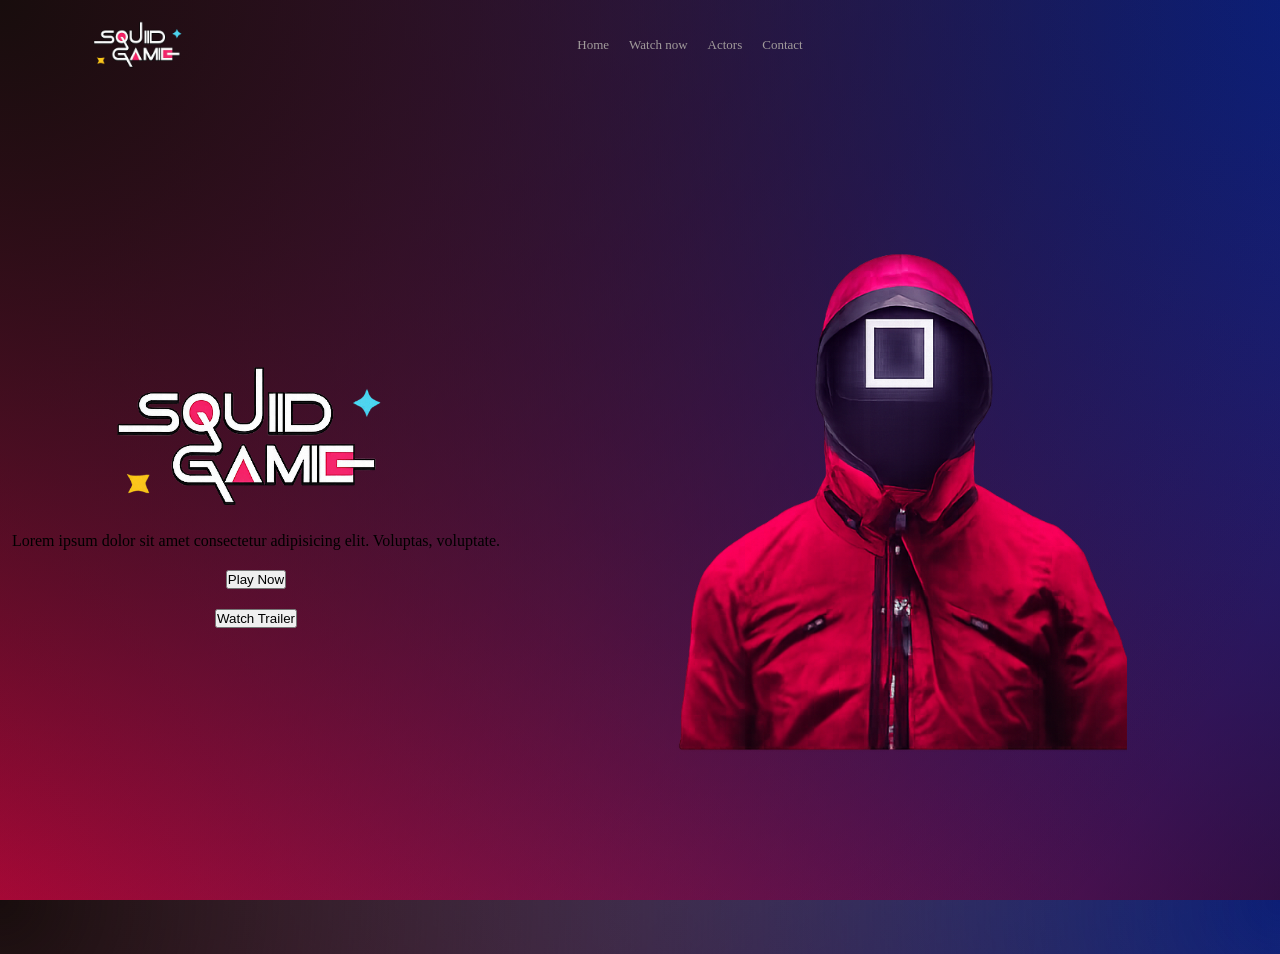
==== Easy/index.html @ efa6f4a0 "assignment 3" ====
<!DOCTYPE html>
<html lang="en">
<head>
    <meta charset="UTF-8">
    <meta name="viewport" content="width=device-width, initial-scale=1.0">
    <title>Document</title>
    <link
  href="https://cdn.jsdelivr.net/npm/remixicon@4.9.0/fonts/remixicon.css"
  rel="stylesheet"
/>
    <link rel="stylesheet" href="style.css">
</head>
<body>

    <header>
        <nav>
            <img src="./logo.png" alt="">
            <ul>
                <li><a href="#">Home</a></li>
                <li><a href="#">Watch now</a></li>
                <li><a href="#">Actors</a></li>
                <li><a href="#">Contact</a></li>
            </ul>
            <span><i class="ri-menu-line"></i></span>
        </nav>
    </header>

    <section class="main">
        <div class="left">
            <img src="./logo.png" alt="">
            <p>Lorem ipsum dolor sit amet consectetur adipisicing elit. Voluptas, voluptate.</p>
            <button> <i class="ri-play-large-fill"></i>Play Now</button>
            <button><i class="ri-play-line"></i>Watch Trailer</button>
        </div>
        <div class="right">
            <div class="line">

            </div>
            <div class="social">
                <img src="" alt="">
                <img src="" alt="">
                <img src="" alt="">
            </div>
        </div>
    </section>

    <div class="cards">
        <div class="card">
            <img src="" alt="">
            <i class="ri-play-large-fill"></i>
        </div>

        <div class="card">
            <img src="" alt="">
            <i class="ri-play-large-fill"></i>
        </div>

        <div class="card">
            <img src="" alt="">
            <i class="ri-play-large-fill"></i>
        </div>
    </div>
    
</body>
</html>
---- Easy/style.css ----
* {
    margin: 0;
    padding: 0;
    box-sizing: border-box;

}

html,body {
    width: 100%;
    height: 100%;
    background: 
    radial-gradient(circle at top left, #180d0d 0%, transparent 90%),
    radial-gradient(circle at top right, #0b2080 0%, transparent 100%),
    radial-gradient(circle at bottom left, #f5064d 0%, transparent 120%),
    radial-gradient(circle at bottom right, #000000 0%, transparent 70%);
}

header {
    width: 100%;
    height: 10%;
}

header nav {
    width: 100%;
    height: 100%;
    display: flex;
    justify-content: space-between;
    align-items: center;
    padding: 3% 7%  3% 7% ;
 }

header nav img {
    width: 100px;
}

header nav ul {
    display: flex;
    gap: 20px;
    list-style: none;
}

header nav ul li {
    font-weight: 500;
    font-size: 13px;
}

header nav ul li a {
    text-decoration: none;

    color: rgb(161, 155, 155);
}

header nav span i {
    font-size: 22px;
    text-decoration: none;
    color: rgb(255, 255, 255);
}

.main {
    width: 100%;
    height: 90%;
    display: flex;
    justify-content: center;
    align-items: center;
}

.left {
    width: 40%;
    height: 100%;
    display: flex;
    flex-direction: column;
    justify-content: center;
    align-items: center;
    gap: 20px;
}

.left img {
    width: 300px;
}

.right {
    width: 60%;
    height: 100%;
    background-image: url("./Main.png");
    background-size: 60%;
    background-position: center;
    background-repeat: no-repeat;
}
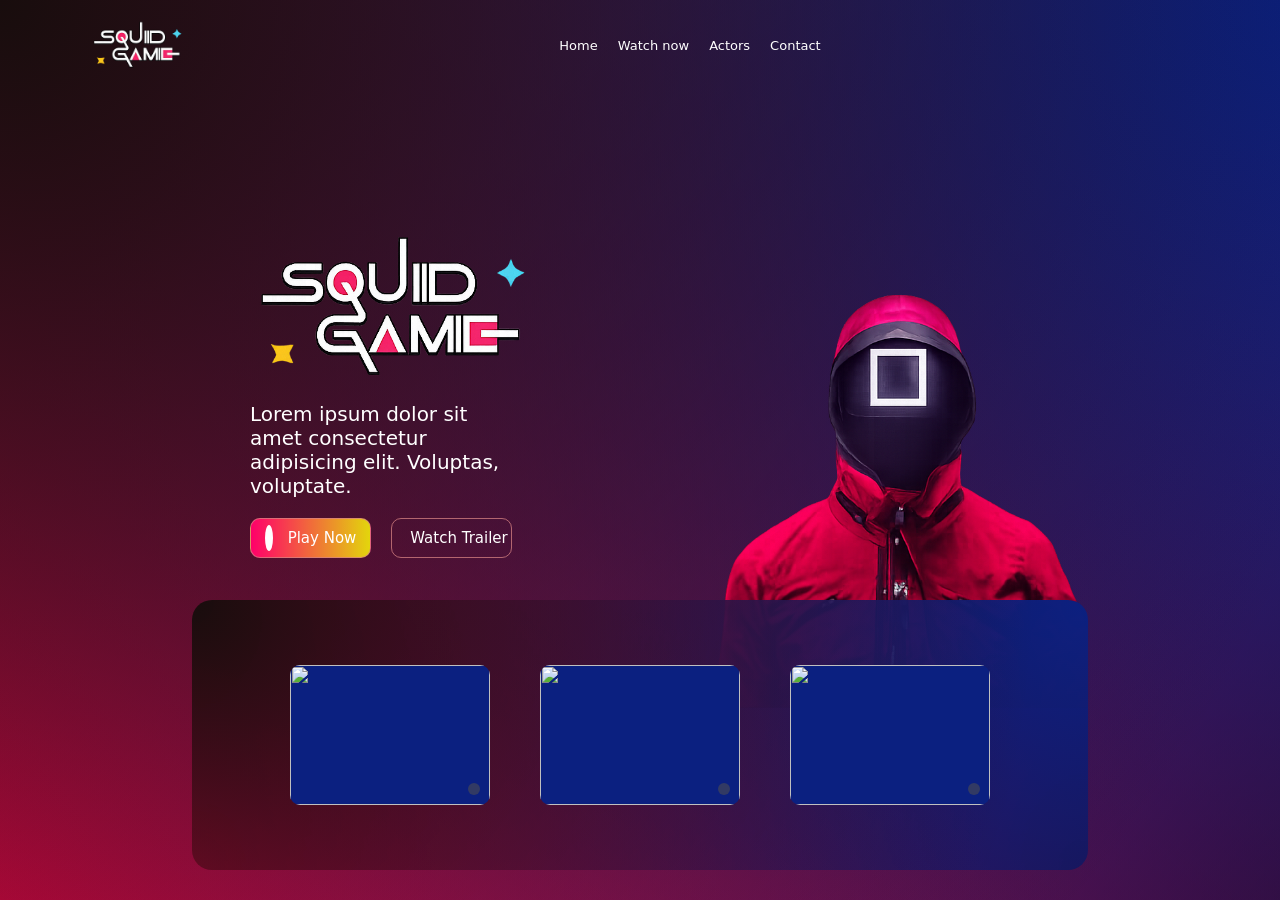
==== commit 85a58ecf: "Project updation" ====
--- a/Easy/index.html
+++ b/Easy/index.html
@@ -1,65 +1,66 @@
-<!DOCTYPE html>
+<!doctype html>
 <html lang="en">
-<head>
-    <meta charset="UTF-8">
-    <meta name="viewport" content="width=device-width, initial-scale=1.0">
+  <head>
+    <meta charset="UTF-8" />
+    <meta name="viewport" content="width=device-width, initial-scale=1.0" />
     <title>Document</title>
     <link
-  href="https://cdn.jsdelivr.net/npm/remixicon@4.9.0/fonts/remixicon.css"
-  rel="stylesheet"
-/>
-    <link rel="stylesheet" href="style.css">
-</head>
-<body>
-
+      href="https://cdn.jsdelivr.net/npm/remixicon@4.9.0/fonts/remixicon.css"
+      rel="stylesheet"
+    />
+    <link rel="stylesheet" href="style.css" />
+  </head>
+  <body>
     <header>
-        <nav>
-            <img src="./logo.png" alt="">
-            <ul>
-                <li><a href="#">Home</a></li>
-                <li><a href="#">Watch now</a></li>
-                <li><a href="#">Actors</a></li>
-                <li><a href="#">Contact</a></li>
-            </ul>
-            <span><i class="ri-menu-line"></i></span>
-        </nav>
+      <nav>
+        <img src="./logo.png" alt="" />
+        <ul>
+          <li><a href="#">Home</a></li>
+          <li><a href="#">Watch now</a></li>
+          <li><a href="#">Actors</a></li>
+          <li><a href="#">Contact</a></li>
+        </ul>
+        <span><i class="ri-menu-line"></i></span>
+      </nav>
     </header>
 
     <section class="main">
-        <div class="left">
-            <img src="./logo.png" alt="">
-            <p>Lorem ipsum dolor sit amet consectetur adipisicing elit. Voluptas, voluptate.</p>
-            <button> <i class="ri-play-large-fill"></i>Play Now</button>
-            <button><i class="ri-play-line"></i>Watch Trailer</button>
+      <div class="left">
+        <img src="./logo.png" alt="" />
+        <p>
+          Lorem ipsum dolor sit amet consectetur adipisicing elit. Voluptas,
+          voluptate.
+        </p>
+        <div class="button">
+          <button><i class="ri-play-large-fill"></i>Play Now</button>
+          <button><i class="ri-play-line"></i>Watch Trailer</button>
         </div>
-        <div class="right">
-            <div class="line">
-
-            </div>
-            <div class="social">
-                <img src="" alt="">
-                <img src="" alt="">
-                <img src="" alt="">
-            </div>
+      </div>
+      <div class="right">
+        <div class="line"></div>
+        <div class="social">
+          <img src="" alt="" />
+          <img src="" alt="" />
+          <img src="" alt="" />
         </div>
+      </div>
     </section>
 
     <div class="cards">
-        <div class="card">
-            <img src="" alt="">
-            <i class="ri-play-large-fill"></i>
-        </div>
+      <div class="card">
+        <img src="https://i.pinimg.com/736x/6f/c9/4e/6fc94ee795a8f2cc3c466e4ade8232fd.jpg" alt="" />
+        <i class="ri-play-large-fill"></i>
+      </div>
 
-        <div class="card">
-            <img src="" alt="">
-            <i class="ri-play-large-fill"></i>
-        </div>
+      <div class="card">
+        <img src="https://i.pinimg.com/736x/28/6a/63/286a63679137a390c96623691c83f7e6.jpg" alt="" />
+        <i class="ri-play-large-fill"></i>
+      </div>
 
-        <div class="card">
-            <img src="" alt="">
-            <i class="ri-play-large-fill"></i>
-        </div>
+      <div class="card">
+        <img src="https://i.pinimg.com/1200x/eb/4f/46/eb4f466d68c5b1f148876774d32545f8.jpg" alt="" />
+        <i class="ri-play-large-fill"></i>
+      </div>
     </div>
-    
-</body>
-</html>+  </body>
+</html>
--- a/Easy/style.css
+++ b/Easy/style.css
@@ -2,6 +2,7 @@
     margin: 0;
     padding: 0;
     box-sizing: border-box;
+    font-family: system-ui, -apple-system, BlinkMacSystemFont, 'Segoe UI', Roboto, Oxygen, Ubuntu, Cantarell, 'Open Sans', 'Helvetica Neue', sans-serif;
 
 }
 
@@ -47,7 +48,7 @@
 header nav ul li a {
     text-decoration: none;
 
-    color: rgb(161, 155, 155);
+    color: rgb(255, 255, 255);
 }
 
 header nav span i {
@@ -70,19 +71,112 @@
     display: flex;
     flex-direction: column;
     justify-content: center;
-    align-items: center;
+    align-items: left;
     gap: 20px;
+    padding-left: 250px;
+    padding-bottom: 200px;
 }
 
 .left img {
     width: 300px;
 }
 
+.left p {
+    
+    font-size: 20px;
+    color: rgb(255, 255, 255);
+}
+.button {
+    display: flex;
+    gap: 20px;
+}
+.button button{
+    width: 150px;
+    height: 40px;
+    background-color: transparent;
+    border: 1px solid rgba(214, 130, 130, 0.753);
+    color: rgb(255, 255, 255);
+    border-radius: 10px;
+    font-size: 15px;
+    cursor: pointer;
+}
+
+.button button:nth-child(1){
+    background: linear-gradient(90deg,rgb(255, 0, 106),rgba(255, 251, 6, 0.842));
+}
+
+.button button:nth-child(1) i{
+    color: rgb(0, 0, 0);
+    background-color: white;
+    border-radius: 50%;
+    padding: 4px;
+}
+
+.button button i{
+    margin-right: 15px;
+}
+
+
+
 .right {
     width: 60%;
     height: 100%;
     background-image: url("./Main.png");
-    background-size: 60%;
+    background-size: 50%;
     background-position: center;
     background-repeat: no-repeat;
 }
+
+
+.cards {
+    margin: 0px 15%;
+    position: absolute;
+    bottom: 30px;
+    left: 0px;
+    width: 70%;
+    height: 30%;
+    display: flex;
+    justify-content: center;
+    align-items: center;
+    gap: 50px;
+    background: 
+    radial-gradient(circle at top left, #180d0d 0%, transparent 90%),
+    radial-gradient(circle at top right, #0b2080 0%, transparent 100%),
+    radial-gradient(circle at bottom left, #f5064d 0%, transparent 120%),
+    radial-gradient(circle at bottom right, #000000 0%, transparent 70%);
+    border-radius: 20px;
+}
+
+.card {
+    width: 200px;
+    height: 140px;
+    background-color: #0b2080;
+    border-radius: 10px;
+    display: flex;
+    justify-content: center;
+    align-items: center;
+    position: relative;
+}
+
+.card img {
+    width: 100%;
+    height: 100%;
+    border-radius: 10px;
+    background-position: center;
+    background-size: cover;
+}
+
+.card i {
+    position: absolute;
+    right: 0;
+    bottom: 0;
+    margin: 10px;
+    font-size: 20px;
+    color: rgb(255, 255, 255);
+    opacity: 0.8;
+    cursor: pointer;
+    background-color: rgba(80, 79, 79, 0.712);
+    border-radius: 50%;
+    padding: 6px;
+    text-align: center;
+}
